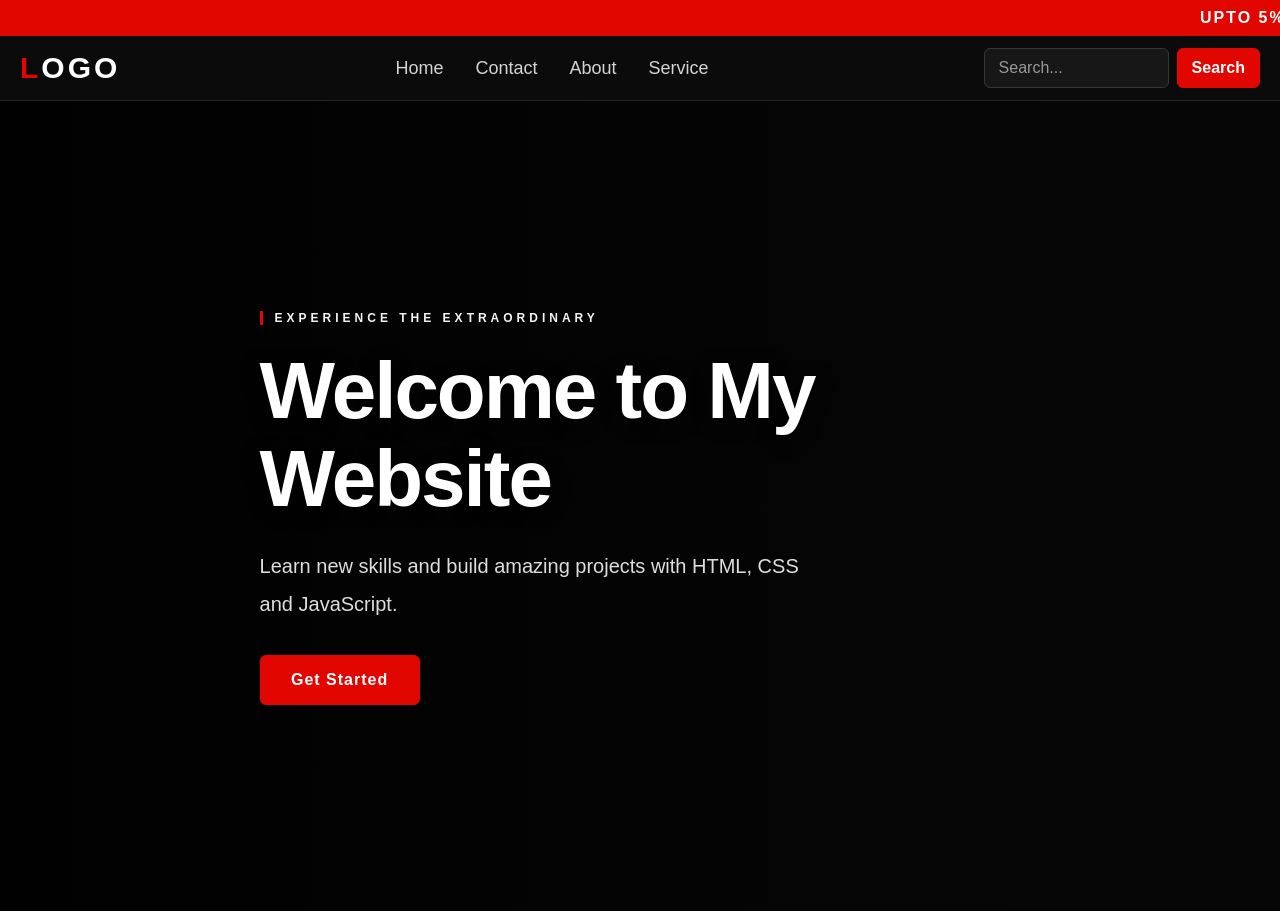
==== index.html @ dd0621e7 "Initial Commit" ====
<!doctype html>
<html lang="en">
  <head>
    <meta charset="UTF-8" />
    <meta name="viewport" content="width=device-width, initial-scale=1.0" />
    <title>My Projects</title>
    <link rel="stylesheet" href="./Css/style.css" />
  </head>
  <body>
    <!-- HEADER -->
    <header class="header">
      <!-- TOPBAR -->
      <section class="topbar">
        <marquee behavior="" direction="">UPTO 5% OFF ON ALL ITEMS</marquee>
      </section>

      <!-- NAVBAR -->
      <nav class="navbar">
        <!-- LOGO -->
        <div class="nav-logo">
          <p>LOGO</p>
        </div>

        <!-- NAV Links -->
        <div class="nav-links">
          <a href="./index.html">Home</a>
          <a href="./contact.html">Contact</a>
          <a href="./about.html">About</a>
          <a href="./service.html">Service</a>
        </div>

        <!-- SEARCH BUTTON -->
        <div class="search">
          <input type="search" placeholder="Search..." />
          <button type="button">Search</button>
        </div>
      </nav>
    </header>

    <!-- HERO SECTION -->
    <div class="hero-section">
      <!-- BACKGROUND VIDEO -->
      <video
        class="hero-video"
        src="./Assets/Videos/4K Cinematic - BMW M4 Competition.mp4"
        autoplay
        muted
        loop
      ></video>

      <!-- DARK OVERLAY -->
      <div class="overlay"></div>

      <!-- HERO CONTENT -->
      <div class="hero-content">
        <h1>Welcome to My Website</h1>
        <p>Learn new skills and build amazing projects with HTML, CSS and JavaScript.</p>

        <button class="btn" type="button">Get Started</button>
      </div>
    </div>
  </body>
</html>
---- Css/style.css ----
/* * {
  margin: 0;
  padding: 0;
  box-sizing: border-box;
}

.header {
  display: flex;
  flex-direction: column;
}

.topbar {
  color: white;
  background-color: #0202c9;
  font-size: 20px;
  padding: 4px;
}

.navbar {
  display: flex;
  justify-content: space-between;
  align-items: center;
  color: white;
  background-color: #0077ff;
  padding: 8px 12px;
}

.nav-logo {
  font-size: 26px;
  font-weight: 800;
}

.nav-links {
  display: flex;
  justify-content: center;
  align-items: center;
  gap: 16px;
}

.nav-links a {
  color: white;
  text-decoration: none;
  font-size: 20px;
  font-weight: 600;
  transition: all 0.3s ease;
}

.nav-links a:hover {
  opacity: 0.7;
}

.search input {
  padding: 8px;
  border: none;
  border-radius: 14px;
  outline: none;
  width: 270px;
  font-size: 18px;
  font-weight: 500;
  position: relative;
  left: 79px;
}

.search button {
  color: white;
  background-color: #101010;
  border: 1px solid #101010;
  border-top-right-radius: 14px;
  border-bottom-right-radius: 14px;
  padding: 8px;
  font-size: 18px;
  font-weight: 500;
  position: relative;
}

.hero-section {
  position: relative;
  width: 100%;
  height: 100vh;
  overflow: hidden;
  display: flex;
  justify-content: center;
  align-items: center;
  background: #111827;
}

.hero-video {
  width: 100%;
  height: 100%;
  position: absolute;
  inset: 0;
  object-fit: cover;
  z-index: 0;
}

.overlay {
  position: absolute;
  inset: 0;
  background: rgba(0, 0, 0, 0.5);
  z-index: 1;
}

.hero-content {
  position: relative;
  z-index: 2;
  color: white;
  text-align: center;
  padding: 20px;
  max-width: 800px;
}

.hero-content h1 {
  font-size: 80px;
  margin-bottom: 20px;
}

.hero-content p {
  font-size: 20px;
  line-height: 1.7;
  margin-bottom: 50px;
}

.btn {
  padding: 14px 20px;
  background-color: #2563eb;
  color: white;
  border: none;
  border-radius: 12px;
  font-weight: bold;
  transition: all 0.3s ease;
}

.btn:hover {
  background: #1d4ed8;
} */

/* @import url('https://fonts.googleapis.com/css2?family=Poppins:wght@300;400;500;600;700;800&display=swap'); */

* {
  margin: 0;
  padding: 0;
  box-sizing: border-box;
  font-family: "Poppins", sans-serif;
}

.header {
  position: relative;
  z-index: 10;
}

.topbar {
  background-color: #e10600;
  color: #ffffff;
  padding: 9px 0;
  font-size: 16px;
  font-weight: 600;
  letter-spacing: 2px;
  overflow: hidden;
}

.topbar marquee {
  display: block;
}

.navbar {
  padding: 12px 20px;
  display: flex;
  justify-content: space-between;
  align-items: center;
  gap: 30px;
  background-color: #0b0b0b;
  border-bottom: 1px solid #252525;
}

.nav-logo {
  color: #ffffff;
  font-size: 30px;
  font-weight: 800;
  letter-spacing: 3px;
  cursor: pointer;
}

.nav-logo p::first-letter {
  color: #e10600;
}

.nav-links {
  display: flex;
  align-items: center;
  gap: 32px;
}

.nav-links a {
  position: relative;
  text-decoration: none;
  color: #d4d4d4;
  font-size: 18px;
  font-weight: 500;
  cursor: pointer;
  transition: all 0.3s ease;
}

.nav-links a:hover {
  color: #ffffff;
}

.nav-links a::after {
  content: "";
  position: absolute;
  left: 0;
  bottom: -8px;
  width: 0;
  height: 2px;
  background-color: #e10600;
  transition: width 0.3s ease;
}

.nav-links a:hover::after {
  width: 100%;
}

.search {
  display: flex;
  align-items: center;
  gap: 8px;
}

.search input {
  width: 185px;
  padding: 10px 14px;
  color: #ffffff;
  background-color: #171717;
  border: 1px solid #363636;
  border-radius: 6px;
  outline: none;
  font-size: 16px;
  font-weight: 500;
  transition: border-color 0.3s ease;
}

.search input::placeholder {
  color: #999999;
}

.search input:focus {
  border-color: #e10600;
}

.search button {
  padding: 10px 14px;
  color: #ffffff;
  background-color: #e10600;
  border: 1px solid #e10600;
  border-radius: 6px;
  font-size: 16px;
  font-weight: 600;
  cursor: pointer;
  transition: 0.3s ease;
}

.search button:hover {
  background: #ffffff;
  color: #111111;
  border-color: #ffffff;
}

.hero-section {
  position: relative;
  width: 100%;
  height: 90vh;
  display: flex;
  justify-content: center;
  align-items: center;
  background-color: #080808;
}

.hero-video {
  position: absolute;
  inset: 0;
  width: 100%;
  height: 100%;
  object-fit: cover;
  object-position: center;
  z-index: 0;
}

.overlay {
  position: absolute;
  inset: 0;
  z-index: 1;
  background: linear-gradient(
    90deg,
    rgba(0, 0, 0, 0.85) 0%,
    rgba(0, 0, 0, 0.5) 55%,
    rgba(0, 0, 0, 0.25) 100%
  );
}

.hero-content {
  position: relative;
  z-index: 2;
  width: 100%;
  margin-left: 170px;
  padding: 40px 7%;
  text-align: left;
  animation: heroEntrance 1s ease;
}

.hero-content::before {
  content: "EXPERIENCE THE EXTRAORDINARY";
  display: inline-block;
  margin-bottom: 22px;
  padding-left: 12px;
  border-left: 3px solid #e10600;
  color: #f3f3f3;
  font-size: 12px;
  font-weight: 600;
  letter-spacing: 4px;
}

.hero-content h1 {
  max-width: 850px;
  color: #ffffff;
  font-size: 80px;
  font-weight: 800;
  line-height: 1.1;
  letter-spacing: -2px;
  margin-bottom: 24px;
  text-shadow: 0 4px 20px rgba(0, 0, 0, 0.4);
}

/* PARAGRAPH */
.hero-content p {
  max-width: 560px;
  color: #dedede;
  font-size: 20px;
  font-weight: 400;
  line-height: 1.9;
  margin-bottom: 32px;
}

.btn {
  display: flex;
  align-items: center;
  justify-content: center;
  min-width: 160px;
  padding: 15px 25px;
  background: #e10600;
  color: #ffffff;
  border: 1px solid #e10600;
  border-radius: 6px;
  font-size: 16px;
  font-weight: 600;
  letter-spacing: 1px;
  cursor: pointer;
  transition: all 0.3s ease;
}

.btn:hover {
  background: #ffffff;
  color: #111111;
  border-color: #ffffff;
  transform: translateY(-4px);
  box-shadow: 0 10px 30px rgba(0, 0, 0, 0.3);
}

.btn:active {
  transform: translateY(-1px);
}

@keyframes heroEntrance {
  from {
    opacity: 0;
    transform: translateY(35px);
  }

  to {
    opacity: 1;
    transform: translateY(0);
  }
}
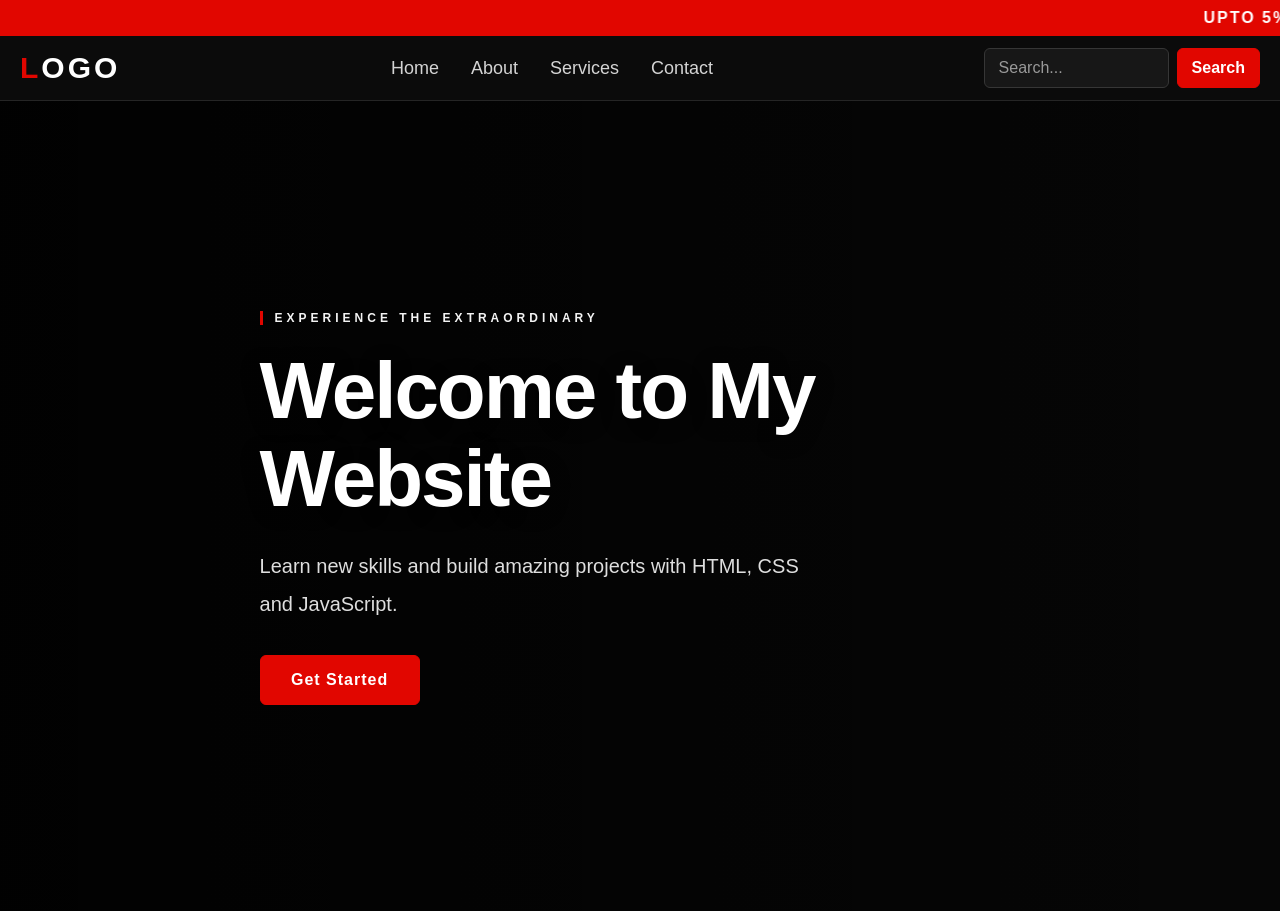
==== commit 0c6e1025: "Create other files" ====
--- a/index.html
+++ b/index.html
@@ -3,7 +3,7 @@
   <head>
     <meta charset="UTF-8" />
     <meta name="viewport" content="width=device-width, initial-scale=1.0" />
-    <title>My Projects</title>
+    <title>Home | My Projects</title>
     <link rel="stylesheet" href="./Css/style.css" />
   </head>
   <body>
@@ -24,9 +24,9 @@
         <!-- NAV Links -->
         <div class="nav-links">
           <a href="./index.html">Home</a>
+          <a href="./about.html">About</a>
+          <a href="./service.html">Services</a>
           <a href="./contact.html">Contact</a>
-          <a href="./about.html">About</a>
-          <a href="./service.html">Service</a>
         </div>
 
         <!-- SEARCH BUTTON -->
--- a/Css/style.css
+++ b/Css/style.css
@@ -303,7 +303,7 @@
   margin-left: 170px;
   padding: 40px 7%;
   text-align: left;
-  animation: heroEntrance 1s ease;
+  animation: heroEntrance 1s linear;
 }
 
 .hero-content::before {
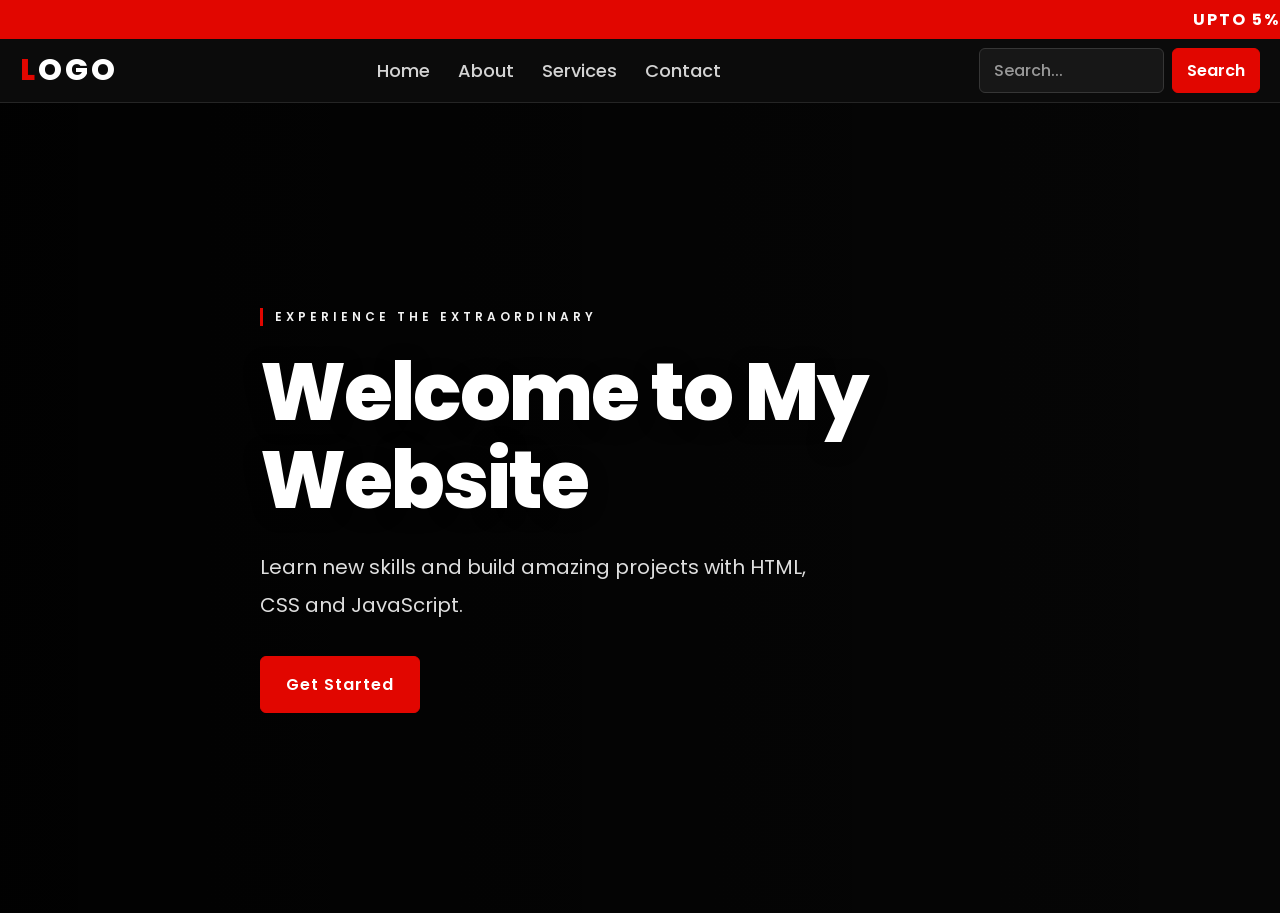
==== commit a6ea975b: "update css" ====
--- a/index.html
+++ b/index.html
@@ -17,9 +17,8 @@
       <!-- NAVBAR -->
       <nav class="navbar">
         <!-- LOGO -->
-        <div class="nav-logo">
-          <p>LOGO</p>
-        </div>
+        <a class="nav-logo" href="./index.html">LOGO</a>
+        
 
         <!-- NAV Links -->
         <div class="nav-links">
--- a/Css/style.css
+++ b/Css/style.css
@@ -1,140 +1,14 @@
-/* * {
-  margin: 0;
-  padding: 0;
-  box-sizing: border-box;
-}
-
-.header {
-  display: flex;
-  flex-direction: column;
-}
-
-.topbar {
-  color: white;
-  background-color: #0202c9;
-  font-size: 20px;
-  padding: 4px;
-}
-
-.navbar {
-  display: flex;
-  justify-content: space-between;
-  align-items: center;
-  color: white;
-  background-color: #0077ff;
-  padding: 8px 12px;
-}
-
-.nav-logo {
-  font-size: 26px;
-  font-weight: 800;
-}
-
-.nav-links {
-  display: flex;
-  justify-content: center;
-  align-items: center;
-  gap: 16px;
-}
-
-.nav-links a {
-  color: white;
-  text-decoration: none;
-  font-size: 20px;
-  font-weight: 600;
-  transition: all 0.3s ease;
-}
-
-.nav-links a:hover {
-  opacity: 0.7;
-}
-
-.search input {
-  padding: 8px;
-  border: none;
-  border-radius: 14px;
-  outline: none;
-  width: 270px;
-  font-size: 18px;
-  font-weight: 500;
-  position: relative;
-  left: 79px;
-}
-
-.search button {
-  color: white;
-  background-color: #101010;
-  border: 1px solid #101010;
-  border-top-right-radius: 14px;
-  border-bottom-right-radius: 14px;
-  padding: 8px;
-  font-size: 18px;
-  font-weight: 500;
-  position: relative;
-}
-
-.hero-section {
-  position: relative;
-  width: 100%;
-  height: 100vh;
-  overflow: hidden;
-  display: flex;
-  justify-content: center;
-  align-items: center;
-  background: #111827;
-}
-
-.hero-video {
-  width: 100%;
-  height: 100%;
-  position: absolute;
-  inset: 0;
-  object-fit: cover;
-  z-index: 0;
-}
-
-.overlay {
-  position: absolute;
-  inset: 0;
-  background: rgba(0, 0, 0, 0.5);
-  z-index: 1;
-}
-
-.hero-content {
-  position: relative;
-  z-index: 2;
-  color: white;
-  text-align: center;
-  padding: 20px;
-  max-width: 800px;
-}
-
-.hero-content h1 {
-  font-size: 80px;
-  margin-bottom: 20px;
-}
-
-.hero-content p {
-  font-size: 20px;
-  line-height: 1.7;
-  margin-bottom: 50px;
-}
-
-.btn {
-  padding: 14px 20px;
-  background-color: #2563eb;
-  color: white;
-  border: none;
-  border-radius: 12px;
-  font-weight: bold;
-  transition: all 0.3s ease;
-}
-
-.btn:hover {
-  background: #1d4ed8;
-} */
-
-/* @import url('https://fonts.googleapis.com/css2?family=Poppins:wght@300;400;500;600;700;800&display=swap'); */
+@import url("https://fonts.googleapis.com/css2?family=Poppins:wght@300;400;500;600;700;800&display=swap");
+
+:root {
+  --red: #e10600;
+  --red-dark: #c1121f;
+  --black: #0b0b0b;
+  --dark: #181818;
+  --white: #ffffff;
+  --gray: #aaaaaa;
+  --light-gray: #eeeeee;
+}
 
 * {
   margin: 0;
@@ -149,11 +23,11 @@
 }
 
 .topbar {
-  background-color: #e10600;
-  color: #ffffff;
-  padding: 9px 0;
-  font-size: 16px;
-  font-weight: 600;
+  background-color: var(--red);
+  color: var(--white);
+  padding: 7px 0;
+  font-size: 16px;
+  font-weight: bold;
   letter-spacing: 2px;
   overflow: hidden;
 }
@@ -163,31 +37,32 @@
 }
 
 .navbar {
-  padding: 12px 20px;
-  display: flex;
+  display: flex;
+  align-items: center;
   justify-content: space-between;
-  align-items: center;
   gap: 30px;
-  background-color: #0b0b0b;
+  padding: 9px 20px;
+  background-color: var(--black);
   border-bottom: 1px solid #252525;
 }
 
 .nav-logo {
-  color: #ffffff;
+  color: var(--white);
+  text-decoration: none;
   font-size: 30px;
   font-weight: 800;
   letter-spacing: 3px;
   cursor: pointer;
 }
 
-.nav-logo p::first-letter {
+.nav-logo::first-letter {
   color: #e10600;
 }
 
 .nav-links {
   display: flex;
   align-items: center;
-  gap: 32px;
+  gap: 28px;
 }
 
 .nav-links a {
@@ -212,7 +87,7 @@
   width: 0;
   height: 2px;
   background-color: #e10600;
-  transition: width 0.3s ease;
+  transition: all 0.3s ease;
 }
 
 .nav-links a:hover::after {
@@ -227,7 +102,7 @@
 
 .search input {
   width: 185px;
-  padding: 10px 14px;
+  padding: 9px 14px;
   color: #ffffff;
   background-color: #171717;
   border: 1px solid #363636;
@@ -243,14 +118,14 @@
 }
 
 .search input:focus {
-  border-color: #e10600;
+  border-color: var(--red);
 }
 
 .search button {
-  padding: 10px 14px;
-  color: #ffffff;
-  background-color: #e10600;
-  border: 1px solid #e10600;
+  padding: 9px 14px;
+  color: var(--white);
+  background-color: var(--red);
+  border: 1px solid var(--red);
   border-radius: 6px;
   font-size: 16px;
   font-weight: 600;
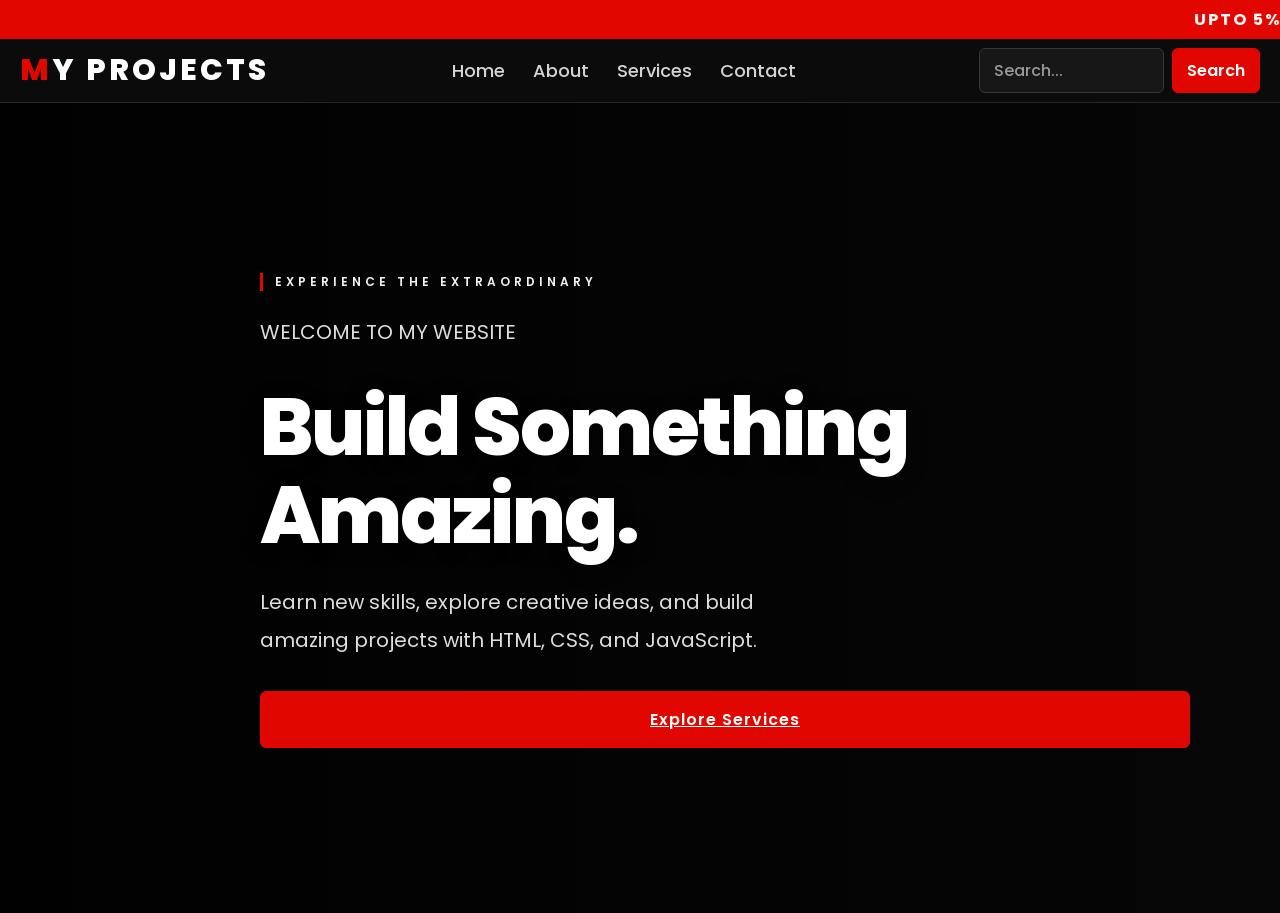
==== commit 9ac42a04: "add a hero section" ====
--- a/index.html
+++ b/index.html
@@ -17,12 +17,11 @@
       <!-- NAVBAR -->
       <nav class="navbar">
         <!-- LOGO -->
-        <a class="nav-logo" href="./index.html">LOGO</a>
-        
+        <a class="nav-logo" href="./index.html">MY <span>PROJECTS</span></a>
 
         <!-- NAV Links -->
         <div class="nav-links">
-          <a href="./index.html">Home</a>
+          <a class="active" href="./index.html">Home</a>
           <a href="./about.html">About</a>
           <a href="./service.html">Services</a>
           <a href="./contact.html">Contact</a>
@@ -37,26 +36,32 @@
     </header>
 
     <!-- HERO SECTION -->
-    <div class="hero-section">
-      <!-- BACKGROUND VIDEO -->
-      <video
-        class="hero-video"
-        src="./Assets/Videos/4K Cinematic - BMW M4 Competition.mp4"
-        autoplay
-        muted
-        loop
-      ></video>
+    <main>
+      <section class="hero-section">
+        <!-- BACKGROUND VIDEO -->
+        <video
+          class="hero-video"
+          src="./Assets/Videos/4K Cinematic - BMW M4 Competition.mp4"
+          autoplay
+          muted
+          loop
+        ></video>
 
-      <!-- DARK OVERLAY -->
-      <div class="overlay"></div>
+        <!-- DARK OVERLAY -->
+        <div class="overlay"></div>
 
-      <!-- HERO CONTENT -->
-      <div class="hero-content">
-        <h1>Welcome to My Website</h1>
-        <p>Learn new skills and build amazing projects with HTML, CSS and JavaScript.</p>
+        <!-- HERO CONTENT -->
+        <div class="hero-content">
+          <p class="eyebrow">WELCOME TO MY WEBSITE</p>
+          <h1>Build Something <span>Amazing.</span></h1>
+          <p>
+            Learn new skills, explore creative ideas, and build amazing projects with HTML, CSS, and
+            JavaScript.
+          </p>
 
-        <button class="btn" type="button">Get Started</button>
-      </div>
-    </div>
+          <a class="btn" href="./service.html">Explore Services</a>
+        </div>
+      </section>
+    </main>
   </body>
 </html>
--- a/Css/style.css
+++ b/Css/style.css
@@ -134,9 +134,9 @@
 }
 
 .search button:hover {
-  background: #ffffff;
+  background: var(--white);
   color: #111111;
-  border-color: #ffffff;
+  border-color: var(--white);
 }
 
 .hero-section {
@@ -144,8 +144,8 @@
   width: 100%;
   height: 90vh;
   display: flex;
+  align-items: center;
   justify-content: center;
-  align-items: center;
   background-color: #080808;
 }
 
@@ -186,7 +186,7 @@
   display: inline-block;
   margin-bottom: 22px;
   padding-left: 12px;
-  border-left: 3px solid #e10600;
+  border-left: 3px solid var(--red);
   color: #f3f3f3;
   font-size: 12px;
   font-weight: 600;
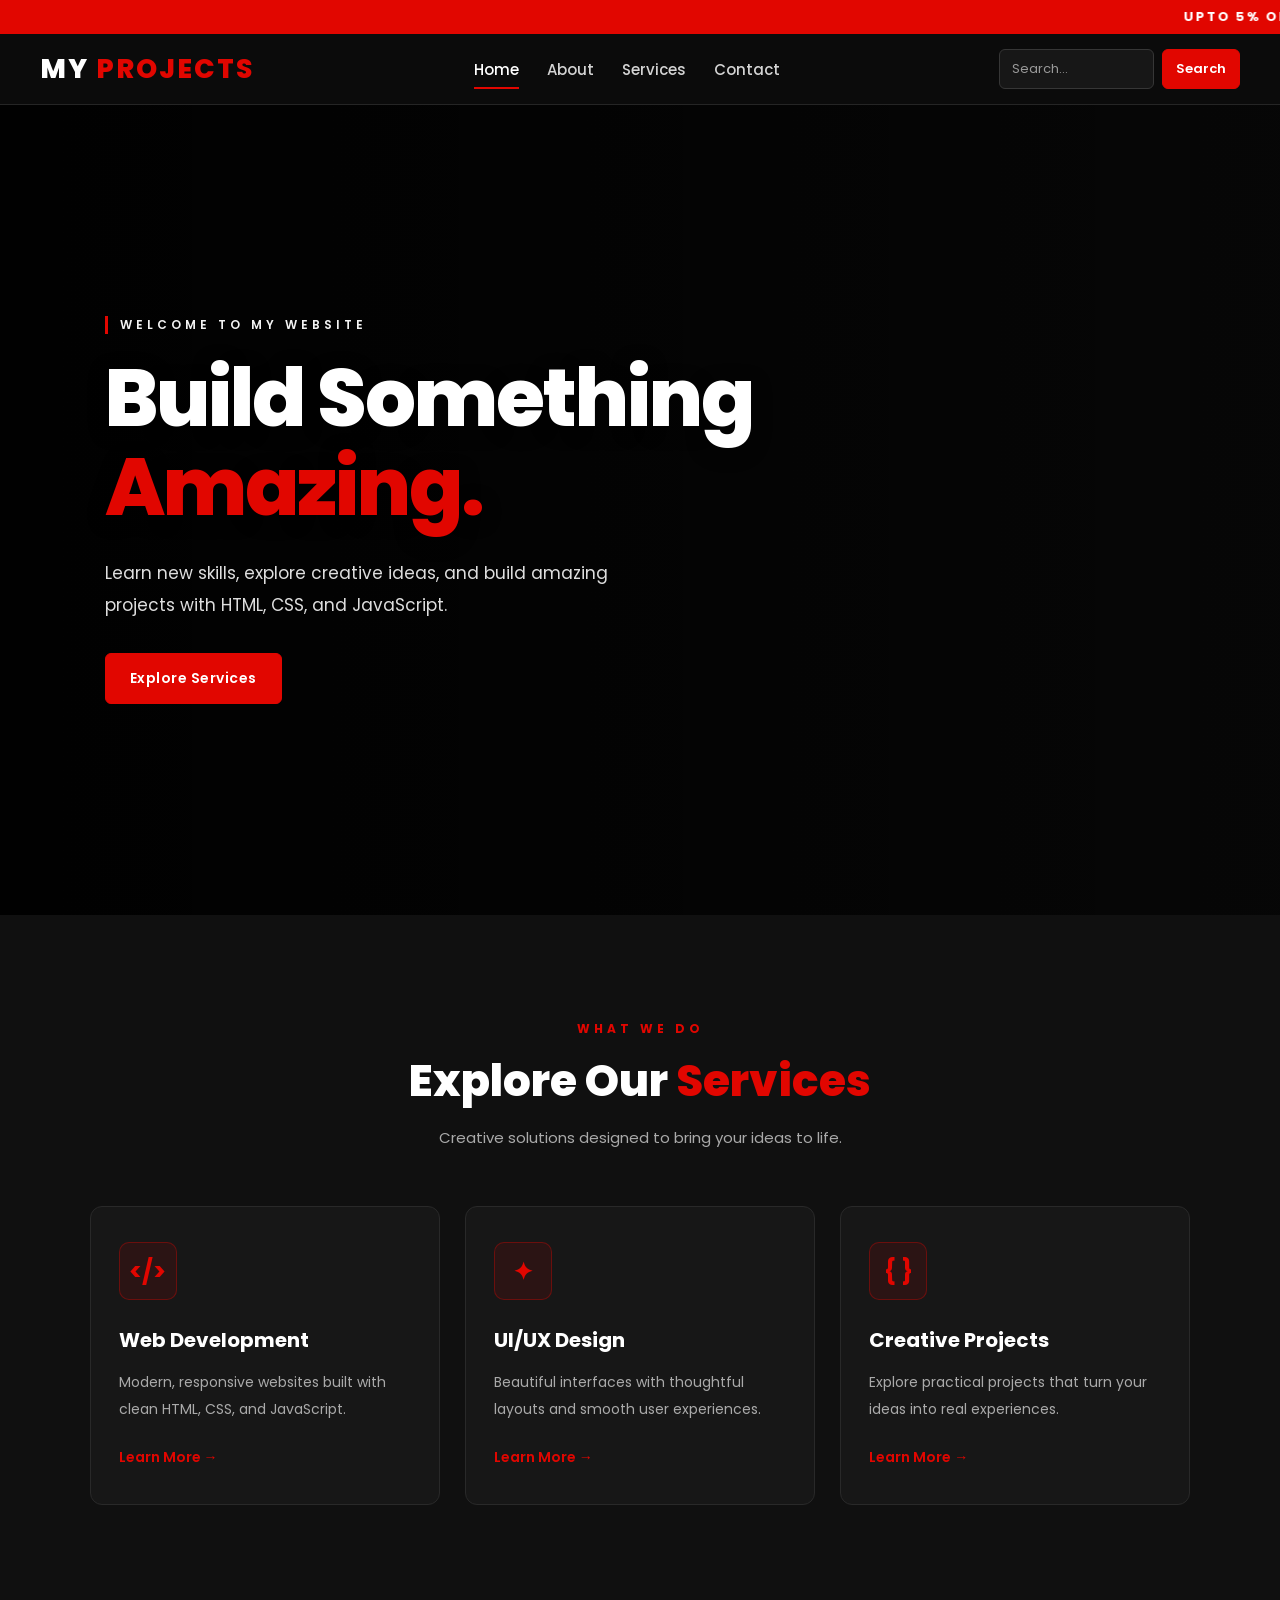
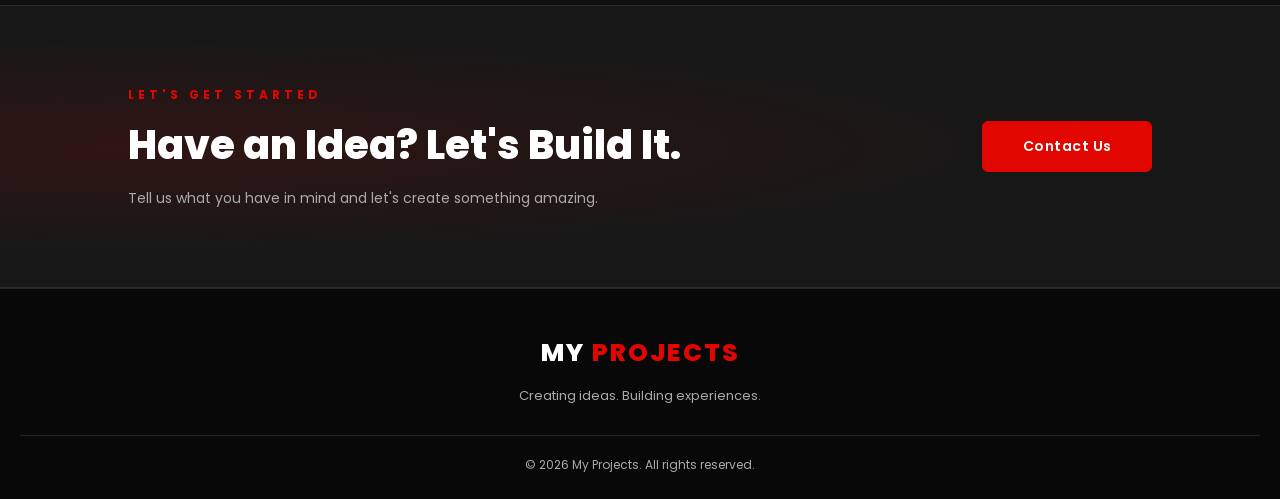
==== commit bfcc424c: "style home page" ====
--- a/index.html
+++ b/index.html
@@ -28,10 +28,10 @@
         </div>
 
         <!-- SEARCH BUTTON -->
-        <div class="search">
-          <input type="search" placeholder="Search..." />
-          <button type="button">Search</button>
-        </div>
+        <form class="search" action="./service.html">
+          <input type="search" name="q" placeholder="Search..." />
+          <button type="submit">Search</button>
+        </form>
       </nav>
     </header>
 
@@ -62,6 +62,52 @@
           <a class="btn" href="./service.html">Explore Services</a>
         </div>
       </section>
+
+      <section class="section">
+        <div class="section-heading">
+          <span class="section-tag">WHAT WE DO</span>
+          <h2>Explore Our <span>Services</span></h2>
+          <p>Creative solutions designed to bring your ideas to life.</p>
+        </div>
+
+        <div class="card-grid">
+          <article class="project-card">
+            <div class="card-icon">&lt;/&gt;</div>
+            <h3>Web Development</h3>
+            <p>Modern, responsive websites built with clean HTML, CSS, and JavaScript.</p>
+            <a class="text-link" href="./service.html">Learn More →</a>
+          </article>
+
+          <article class="project-card">
+            <div class="card-icon">✦</div>
+            <h3>UI/UX Design</h3>
+            <p>Beautiful interfaces with thoughtful layouts and smooth user experiences.</p>
+            <a class="text-link" href="./service.html">Learn More →</a>
+          </article>
+
+          <article class="project-card">
+            <div class="card-icon">{ }</div>
+            <h3>Creative Projects</h3>
+            <p>Explore practical projects that turn your ideas into real experiences.</p>
+            <a class="text-link" href="./service.html">Learn More →</a>
+          </article>
+        </div>
+      </section>
+
+      <section class="cta-section">
+        <div>
+          <span class="section-tag">LET'S GET STARTED</span>
+          <h2>Have an Idea? Let's Build It.</h2>
+          <p>Tell us what you have in mind and let's create something amazing.</p>
+        </div>
+        <a class="btn" href="./contact.html">Contact Us</a>
+      </section>
     </main>
+
+    <footer class="footer">
+      <a class="nav-logo" href="./index.html">MY <span>PROJECTS</span></a>
+      <p>Creating ideas. Building experiences.</p>
+      <p class="copyright">© 2026 My Projects. All rights reserved.</p>
+    </footer>
   </body>
 </html>
--- a/Css/style.css
+++ b/Css/style.css
@@ -1,4 +1,4 @@
-@import url("https://fonts.googleapis.com/css2?family=Poppins:wght@300;400;500;600;700;800&display=swap");
+/*@import url("https://fonts.googleapis.com/css2?family=Poppins:wght@300;400;500;600;700;800&display=swap");
 
 :root {
   --red: #e10600;
@@ -204,7 +204,6 @@
   text-shadow: 0 4px 20px rgba(0, 0, 0, 0.4);
 }
 
-/* PARAGRAPH */
 .hero-content p {
   max-width: 560px;
   color: #dedede;
@@ -254,3 +253,899 @@
     transform: translateY(0);
   }
 }
+a {
+  -webkit-tap-highlight-color: transparent;
+}
+
+.nav-logo span {
+  color: var(--red);
+}
+
+.nav-links a.active {
+  color: var(--white);
+}
+
+.nav-links a.active::after {
+  width: 100%;
+}
+
+.hero-content .eyebrow {
+  margin-bottom: 22px;
+  color: #f3f3f3;
+  font-size: 12px;
+  font-weight: 600;
+  letter-spacing: 4px;
+}
+
+.hero-content h1 span,
+.section-heading h2 span,
+.page-hero-content h1 span,
+.about-content h2 span,
+.contact-info h2 span,
+.contact-form h2 span {
+  color: var(--red);
+}
+
+.hero-content .btn,
+.page-hero-content .btn,
+.about-content .btn {
+  display: inline-flex;
+  text-decoration: none;
+}
+
+.section {
+  padding: 100px 7%;
+  background: #101010;
+}
+
+.section-heading {
+  max-width: 700px;
+  margin: 0 auto 55px;
+  text-align: center;
+}
+
+.section-tag {
+  display: inline-block;
+  margin-bottom: 15px;
+  color: var(--red);
+  font-size: 12px;
+  font-weight: 700;
+  letter-spacing: 4px;
+}
+
+.section-heading h2,
+.cta-section h2 {
+  margin-bottom: 18px;
+  font-size: clamp(30px, 4vw, 45px);
+  font-weight: 800;
+  line-height: 1.2;
+}
+
+.section-heading > p,
+.cta-section p {
+  color: var(--gray);
+  font-size: 15px;
+  line-height: 1.9;
+}
+
+.card-grid {
+  display: grid;
+  grid-template-columns: repeat(3, minmax(0, 1fr));
+  gap: 25px;
+  max-width: 1200px;
+  margin: 0 auto;
+}
+
+.project-card {
+  padding: 35px 30px;
+  background: #171717;
+  border: 1px solid #292929;
+  border-radius: 12px;
+  transition:
+    transform 0.35s ease,
+    border-color 0.35s ease,
+    background 0.35s ease;
+}
+
+.project-card:hover {
+  transform: translateY(-8px);
+  border-color: var(--red);
+  background: #1c1c1c;
+}
+
+.card-icon {
+  display: flex;
+  align-items: center;
+  justify-content: center;
+  width: 58px;
+  height: 58px;
+  margin-bottom: 25px;
+  color: var(--red);
+  background: rgba(225, 6, 0, 0.1);
+  border: 1px solid rgba(225, 6, 0, 0.3);
+  border-radius: 10px;
+  font-size: 25px;
+  font-weight: 700;
+}
+
+.project-card h3 {
+  margin-bottom: 15px;
+  color: var(--white);
+  font-size: 21px;
+  font-weight: 700;
+}
+
+.project-card p {
+  margin-bottom: 24px;
+  color: var(--gray);
+  font-size: 14px;
+  line-height: 1.9;
+}
+
+.text-link {
+  display: inline-block;
+  color: var(--red);
+  font-size: 14px;
+  font-weight: 600;
+  text-decoration: none;
+  transition: color 0.3s ease;
+}
+
+.text-link:hover {
+  color: var(--white);
+}
+
+.page-hero {
+  position: relative;
+  display: flex;
+  align-items: center;
+  min-height: 440px;
+  padding: 80px 10%;
+  overflow: hidden;
+  background:
+    radial-gradient(ellipse at 85% 50%, rgba(225, 6, 0, 0.2), transparent 40%),
+    linear-gradient(110deg, #080808, #171717);
+}
+
+.page-hero::after {
+  content: "";
+  position: absolute;
+  top: 0;
+  right: 8%;
+  width: 5px;
+  height: 100%;
+  background: linear-gradient(transparent, var(--red), transparent);
+  opacity: 0.5;
+}
+
+.page-hero-content {
+  position: relative;
+  z-index: 1;
+  max-width: 800px;
+  animation: heroEntrance 0.8s ease both;
+}
+
+.page-hero-content h1 {
+  margin-bottom: 22px;
+  color: var(--white);
+  font-size: clamp(42px, 6vw, 72px);
+  font-weight: 800;
+  line-height: 1.1;
+}
+
+.page-hero-content p {
+  max-width: 600px;
+  margin-bottom: 30px;
+  color: #cccccc;
+  font-size: 17px;
+  line-height: 1.9;
+}
+
+.cta-section {
+  display: flex;
+  align-items: center;
+  justify-content: space-between;
+  gap: 35px;
+  padding: 75px 10%;
+  background: #171717;
+  border-top: 1px solid #292929;
+  border-bottom: 1px solid #292929;
+}
+
+.cta-section h2 {
+  margin-bottom: 12px;
+}
+
+.cta-section p {
+  max-width: 600px;
+}
+
+.cta-section .btn {
+  flex-shrink: 0;
+  text-decoration: none;
+}
+
+.about-section {
+  display: grid;
+  grid-template-columns: 1fr 1fr;
+  align-items: center;
+  gap: 70px;
+  padding: 100px 9%;
+  background: #101010;
+}
+
+.about-visual {
+  display: flex;
+  align-items: center;
+  justify-content: center;
+  min-height: 390px;
+  padding: 30px;
+  background: linear-gradient(135deg, rgba(225, 6, 0, 0.22), transparent 60%), #1a1a1a;
+  border: 1px solid #333;
+  border-radius: 16px;
+}
+
+.about-visual-inner {
+  width: 100%;
+  padding: 35px 20px;
+  text-align: center;
+  border: 1px solid #383838;
+  border-radius: 12px;
+}
+
+.about-symbol {
+  display: inline-block;
+  margin-bottom: 25px;
+  color: var(--red);
+  font-size: 85px;
+  font-weight: 800;
+}
+
+.about-visual-inner h2 {
+  margin-bottom: 12px;
+  font-size: 27px;
+  font-weight: 800;
+}
+
+.about-visual-inner p {
+  color: var(--gray);
+  font-size: 14px;
+}
+
+.about-content h2 {
+  margin-bottom: 25px;
+  font-size: clamp(30px, 4vw, 44px);
+  font-weight: 800;
+  line-height: 1.25;
+}
+
+.about-content > p {
+  margin-bottom: 20px;
+  color: var(--gray);
+  font-size: 15px;
+  line-height: 2;
+}
+
+.about-content .btn {
+  margin-top: 10px;
+}
+
+.values-section {
+  background: #0b0b0b;
+}
+
+.contact-hero {
+  min-height: 350px;
+}
+
+.contact-section {
+  display: grid;
+  grid-template-columns: 0.85fr 1.15fr;
+  align-items: start;
+  gap: 70px;
+  padding: 90px 9%;
+  background: #101010;
+}
+
+.contact-info h2 {
+  margin-bottom: 22px;
+  font-size: clamp(30px, 4vw, 42px);
+  line-height: 1.3;
+}
+
+.contact-info > p {
+  margin-bottom: 35px;
+  color: var(--gray);
+  font-size: 15px;
+  line-height: 1.9;
+}
+
+.contact-item {
+  display: flex;
+  align-items: center;
+  gap: 18px;
+  margin-bottom: 28px;
+}
+
+.contact-icon {
+  display: flex;
+  align-items: center;
+  justify-content: center;
+  flex-shrink: 0;
+  width: 50px;
+  height: 50px;
+  color: var(--red);
+  background: rgba(225, 6, 0, 0.1);
+  border: 1px solid rgba(225, 6, 0, 0.3);
+  border-radius: 10px;
+  font-size: 22px;
+  font-weight: 700;
+}
+
+.contact-item h3 {
+  margin-bottom: 5px;
+  font-size: 16px;
+}
+
+.contact-item p {
+  color: var(--gray);
+  font-size: 13px;
+  line-height: 1.7;
+  overflow-wrap: anywhere;
+}
+
+.contact-form {
+  padding: 35px;
+  background: #171717;
+  border: 1px solid #303030;
+  border-radius: 14px;
+}
+
+.contact-form h2 {
+  margin-bottom: 28px;
+  font-size: 27px;
+  font-weight: 700;
+}
+
+.form-row {
+  display: grid;
+  grid-template-columns: 1fr 1fr;
+  gap: 18px;
+}
+
+.form-group {
+  display: flex;
+  flex-direction: column;
+  gap: 9px;
+  margin-bottom: 22px;
+}
+
+.form-group label {
+  color: #e5e5e5;
+  font-size: 13px;
+  font-weight: 600;
+}
+
+.form-group input,
+.form-group textarea {
+  width: 100%;
+  padding: 13px 15px;
+  color: var(--white);
+  background: #101010;
+  border: 1px solid #363636;
+  border-radius: 7px;
+  outline: none;
+  font-size: 14px;
+  transition: border-color 0.3s ease;
+}
+
+.form-group input:focus,
+.form-group textarea:focus {
+  border-color: var(--red);
+}
+
+.form-group input::placeholder,
+.form-group textarea::placeholder {
+  color: #777;
+}
+
+.form-group textarea {
+  resize: vertical;
+  min-height: 150px;
+}
+
+.form-submit {
+  width: 100%;
+  font-family: inherit;
+}
+
+.form-note {
+  margin-top: 15px;
+  color: var(--gray);
+  font-size: 11px;
+  line-height: 1.7;
+}
+
+.footer {
+  display: flex;
+  flex-direction: column;
+  align-items: center;
+  gap: 14px;
+  padding: 45px 20px 25px;
+  background: #080808;
+  border-top: 1px solid #252525;
+  text-align: center;
+}
+
+.footer .nav-logo {
+  font-size: 25px;
+}
+
+.footer > p {
+  color: var(--gray);
+  font-size: 13px;
+}
+
+.footer .copyright {
+  width: 100%;
+  margin-top: 15px;
+  padding-top: 20px;
+  border-top: 1px solid #252525;
+  font-size: 12px;
+}*/
+
+@import url("https://fonts.googleapis.com/css2?family=Poppins:wght@300;400;500;600;700;800&display=swap");
+
+/* =========================
+   ROOT & RESET
+========================= */
+
+:root {
+  --red: #e10600;
+  --red-dark: #c1121f;
+  --black: #0b0b0b;
+  --dark: #181818;
+  --white: #ffffff;
+  --gray: #aaaaaa;
+  --light-gray: #eeeeee;
+}
+
+* {
+  margin: 0;
+  padding: 0;
+  box-sizing: border-box;
+  font-family: "Poppins", sans-serif;
+}
+
+body {
+  background: var(--black);
+  color: var(--white);
+  overflow-x: hidden;
+}
+
+a {
+  -webkit-tap-highlight-color: transparent;
+}
+
+button,
+input {
+  font: inherit;
+}
+
+.header {
+  position: relative;
+  z-index: 10;
+}
+
+.topbar {
+  background: var(--red);
+  color: var(--white);
+  padding: 7px 0;
+  font-size: 13px;
+  font-weight: 700;
+  letter-spacing: 2px;
+  overflow: hidden;
+}
+
+.topbar marquee {
+  display: block;
+}
+
+.navbar {
+  display: flex;
+  align-items: center;
+  justify-content: space-between;
+  gap: 30px;
+  padding: 15px 40px;
+  background: var(--black);
+  border-bottom: 1px solid #252525;
+}
+
+.nav-logo {
+  flex-shrink: 0;
+  color: var(--white);
+  text-decoration: none;
+  font-size: 27px;
+  font-weight: 800;
+  letter-spacing: 2px;
+}
+
+.nav-logo span {
+  color: var(--red);
+}
+
+.nav-links {
+  display: flex;
+  align-items: center;
+  gap: 28px;
+}
+
+.nav-links a {
+  position: relative;
+  color: #d4d4d4;
+  text-decoration: none;
+  font-size: 15px;
+  font-weight: 500;
+  transition: color 0.3s ease;
+}
+
+.nav-links a:hover,
+.nav-links a.active {
+  color: var(--white);
+}
+
+.nav-links a::after {
+  content: "";
+  position: absolute;
+  left: 0;
+  bottom: -8px;
+  width: 0;
+  height: 2px;
+  background: var(--red);
+  transition: width 0.3s ease;
+}
+
+.nav-links a:hover::after,
+.nav-links a.active::after {
+  width: 100%;
+}
+
+.search {
+  display: flex;
+  align-items: center;
+  gap: 8px;
+}
+
+.search input {
+  width: 155px;
+  min-width: 0;
+  padding: 9px 12px;
+  color: var(--white);
+  background: #171717;
+  border: 1px solid #363636;
+  border-radius: 6px;
+  outline: none;
+  font-size: 13px;
+  transition: border-color 0.3s ease;
+}
+
+.search input::placeholder {
+  color: #999999;
+}
+
+.search input:focus {
+  border-color: var(--red);
+}
+
+.search button {
+  padding: 9px 13px;
+  color: var(--white);
+  background: var(--red);
+  border: 1px solid var(--red);
+  border-radius: 6px;
+  font-size: 13px;
+  font-weight: 600;
+  cursor: pointer;
+  transition: all 0.3s ease;
+}
+
+.search button:hover {
+  color: var(--black);
+  background: var(--white);
+  border-color: var(--white);
+}
+
+.hero-section {
+  position: relative;
+  display: flex;
+  align-items: center;
+  width: 100%;
+  min-height: 620px;
+  height: 90vh;
+  max-height: 900px;
+  overflow: hidden;
+  background: #080808;
+}
+
+.hero-video {
+  position: absolute;
+  inset: 0;
+  z-index: 0;
+  width: 100%;
+  height: 100%;
+  object-fit: cover;
+  object-position: center;
+}
+
+.overlay {
+  position: absolute;
+  inset: 0;
+  z-index: 1;
+  background: linear-gradient(
+    90deg,
+    rgba(0, 0, 0, 0.9) 0%,
+    rgba(0, 0, 0, 0.65) 42%,
+    rgba(0, 0, 0, 0.2) 100%
+  );
+}
+
+.hero-content {
+  position: relative;
+  z-index: 2;
+  width: 100%;
+  max-width: 1250px;
+  margin: 0 auto;
+  padding: 50px 7%;
+  animation: heroEntrance 1s ease both;
+}
+
+.hero-content .eyebrow {
+  margin-bottom: 20px;
+  padding-left: 12px;
+  border-left: 3px solid var(--red);
+  color: #f3f3f3;
+  font-size: 12px;
+  font-weight: 600;
+  letter-spacing: 4px;
+}
+
+.hero-content h1 {
+  max-width: 850px;
+  margin-bottom: 24px;
+  color: var(--white);
+  font-size: clamp(45px, 6.5vw, 80px);
+  font-weight: 800;
+  line-height: 1.12;
+  letter-spacing: -2px;
+  text-shadow: 0 4px 20px rgba(0, 0, 0, 0.4);
+}
+
+.hero-content h1 span {
+  color: var(--red);
+}
+
+.hero-content > p:not(.eyebrow) {
+  max-width: 570px;
+  margin-bottom: 32px;
+  color: #dedede;
+  font-size: 17px;
+  font-weight: 400;
+  line-height: 1.9;
+}
+
+.btn {
+  display: inline-flex;
+  align-items: center;
+  justify-content: center;
+  min-width: 170px;
+  padding: 14px 24px;
+  color: var(--white);
+  background: var(--red);
+  border: 1px solid var(--red);
+  border-radius: 6px;
+  font-size: 14px;
+  font-weight: 600;
+  letter-spacing: 0.5px;
+  text-decoration: none;
+  cursor: pointer;
+  transition: all 0.3s ease;
+}
+
+.btn:hover {
+  color: var(--black);
+  background: var(--white);
+  border-color: var(--white);
+  transform: translateY(-4px);
+  box-shadow: 0 10px 30px rgba(0, 0, 0, 0.3);
+}
+
+.btn:active {
+  transform: translateY(-1px);
+}
+
+.section {
+  padding: 100px 7%;
+  background: #101010;
+}
+
+.section-heading {
+  max-width: 700px;
+  margin: 0 auto 55px;
+  text-align: center;
+}
+
+.section-tag {
+  display: inline-block;
+  margin-bottom: 15px;
+  color: var(--red);
+  font-size: 12px;
+  font-weight: 700;
+  letter-spacing: 4px;
+}
+
+.section-heading h2 {
+  margin-bottom: 16px;
+  color: var(--white);
+  font-size: clamp(30px, 4vw, 44px);
+  font-weight: 800;
+  line-height: 1.25;
+}
+
+.section-heading h2 span {
+  color: var(--red);
+}
+
+.section-heading > p {
+  color: var(--gray);
+  font-size: 15px;
+  line-height: 1.8;
+}
+
+.card-grid {
+  display: grid;
+  grid-template-columns: repeat(3, minmax(0, 1fr));
+  gap: 25px;
+  max-width: 1200px;
+  margin: 0 auto;
+}
+
+.project-card {
+  padding: 35px 28px;
+  background: #171717;
+  border: 1px solid #292929;
+  border-radius: 12px;
+  transition:
+    transform 0.35s ease,
+    border-color 0.35s ease,
+    background 0.35s ease,
+    box-shadow 0.35s ease;
+}
+
+.project-card:hover {
+  transform: translateY(-8px);
+  background: #1c1c1c;
+  border-color: var(--red);
+  box-shadow: 0 15px 35px rgba(0, 0, 0, 0.25);
+}
+
+.card-icon {
+  display: flex;
+  align-items: center;
+  justify-content: center;
+  width: 58px;
+  height: 58px;
+  margin-bottom: 25px;
+  color: var(--red);
+  background: rgba(225, 6, 0, 0.1);
+  border: 1px solid rgba(225, 6, 0, 0.35);
+  border-radius: 10px;
+  font-size: 24px;
+  font-weight: 700;
+  transition:
+    color 0.3s ease,
+    background 0.3s ease;
+}
+
+.project-card:hover .card-icon {
+  color: var(--white);
+  background: var(--red);
+}
+
+.project-card h3 {
+  margin-bottom: 14px;
+  color: var(--white);
+  font-size: 20px;
+  font-weight: 700;
+}
+
+.project-card p {
+  margin-bottom: 22px;
+  color: var(--gray);
+  font-size: 14px;
+  line-height: 1.9;
+}
+
+.text-link {
+  display: inline-block;
+  color: var(--red);
+  font-size: 14px;
+  font-weight: 600;
+  text-decoration: none;
+  transition:
+    color 0.3s ease,
+    transform 0.3s ease;
+}
+
+.text-link:hover {
+  color: var(--white);
+}
+
+.cta-section {
+  display: flex;
+  align-items: center;
+  justify-content: space-between;
+  gap: 35px;
+  padding: 75px 10%;
+  background: radial-gradient(ellipse at 10% 50%, rgba(225, 6, 0, 0.12), transparent 55%), #171717;
+  border-top: 1px solid #292929;
+  border-bottom: 1px solid #292929;
+}
+
+.cta-section h2 {
+  margin-bottom: 14px;
+  color: var(--white);
+  font-size: clamp(27px, 3.5vw, 40px);
+  font-weight: 800;
+  line-height: 1.3;
+}
+
+.cta-section p {
+  max-width: 600px;
+  color: var(--gray);
+  font-size: 14px;
+  line-height: 1.9;
+}
+
+.cta-section .btn {
+  flex-shrink: 0;
+}
+
+.footer {
+  display: flex;
+  flex-direction: column;
+  align-items: center;
+  gap: 14px;
+  padding: 45px 20px 25px;
+  background: #080808;
+  border-top: 1px solid #252525;
+  text-align: center;
+}
+
+.footer .nav-logo {
+  font-size: 25px;
+}
+
+.footer > p {
+  color: var(--gray);
+  font-size: 13px;
+}
+
+.footer .copyright {
+  width: 100%;
+  margin-top: 15px;
+  padding-top: 20px;
+  border-top: 1px solid #252525;
+  font-size: 12px;
+}
+
+@keyframes heroEntrance {
+  from {
+    opacity: 0;
+    transform: translateY(35px);
+  }
+
+  to {
+    opacity: 1;
+    transform: translateY(0);
+  }
+}
